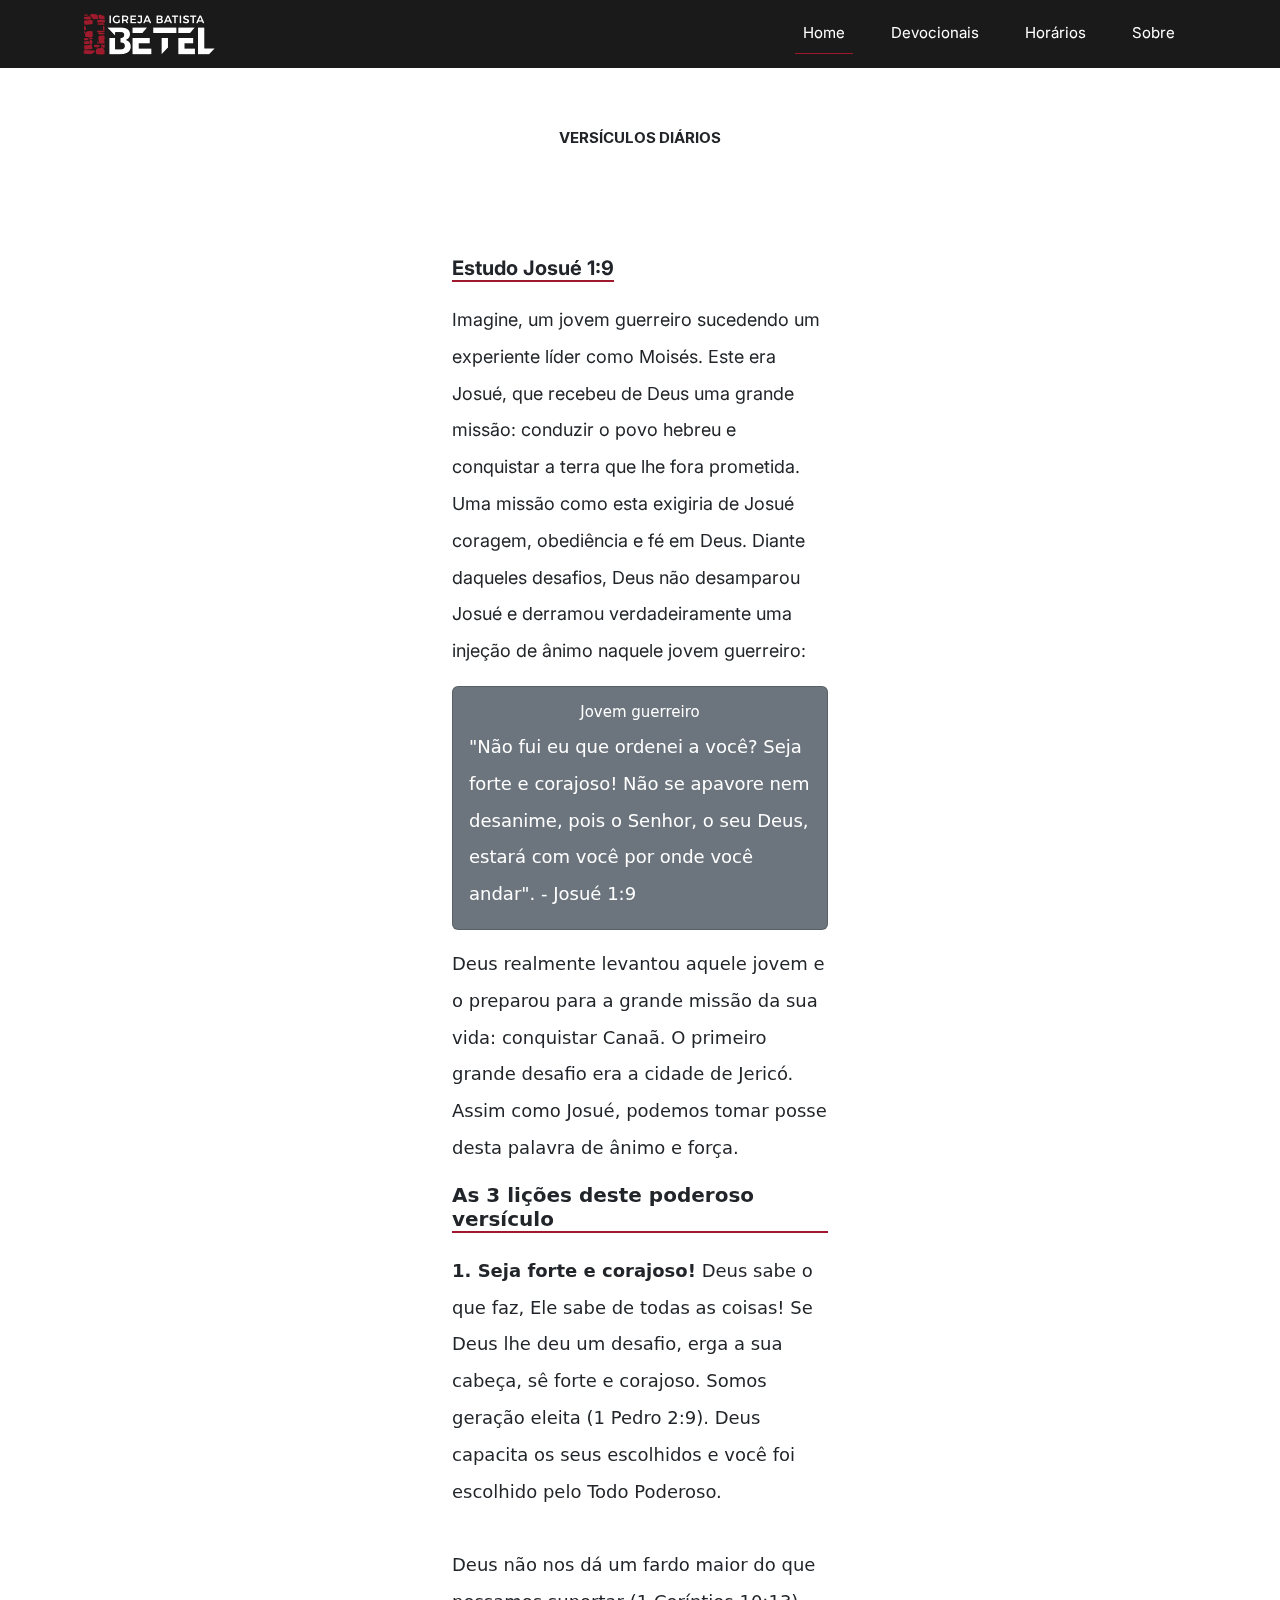
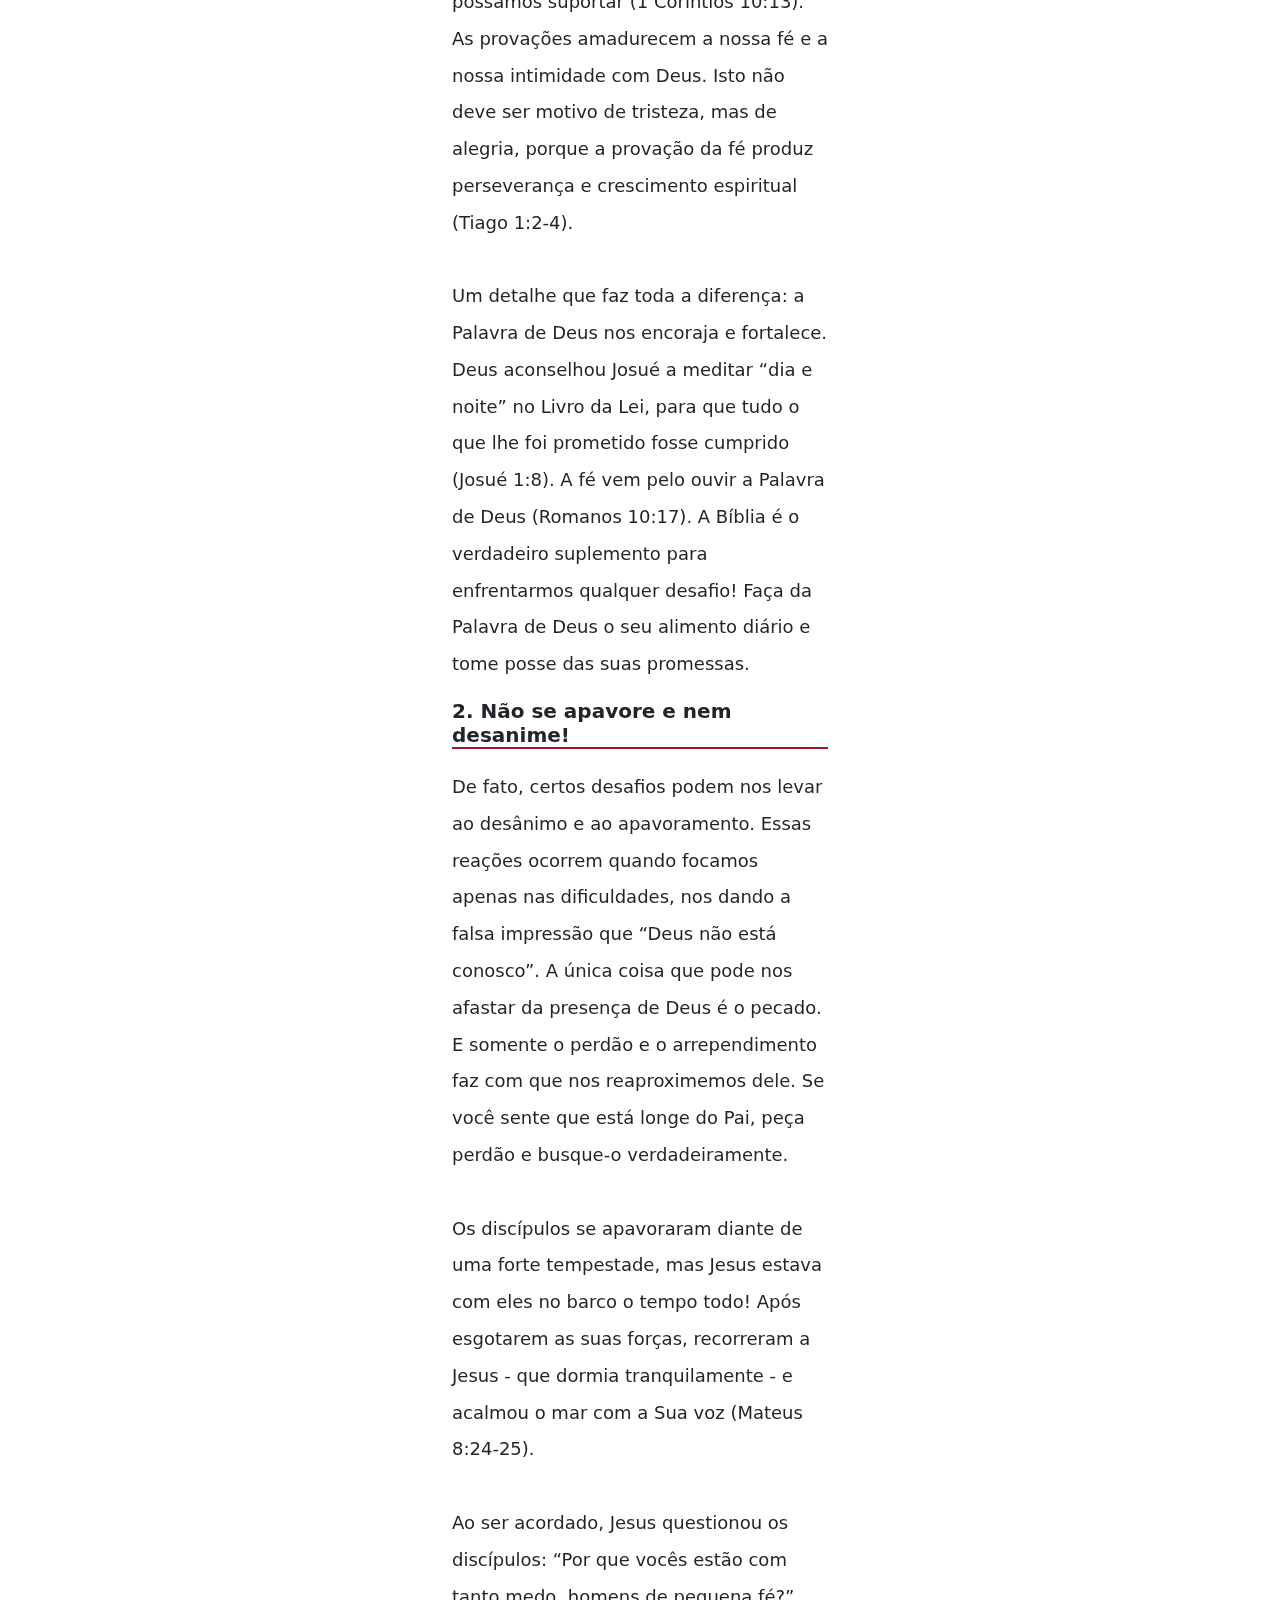
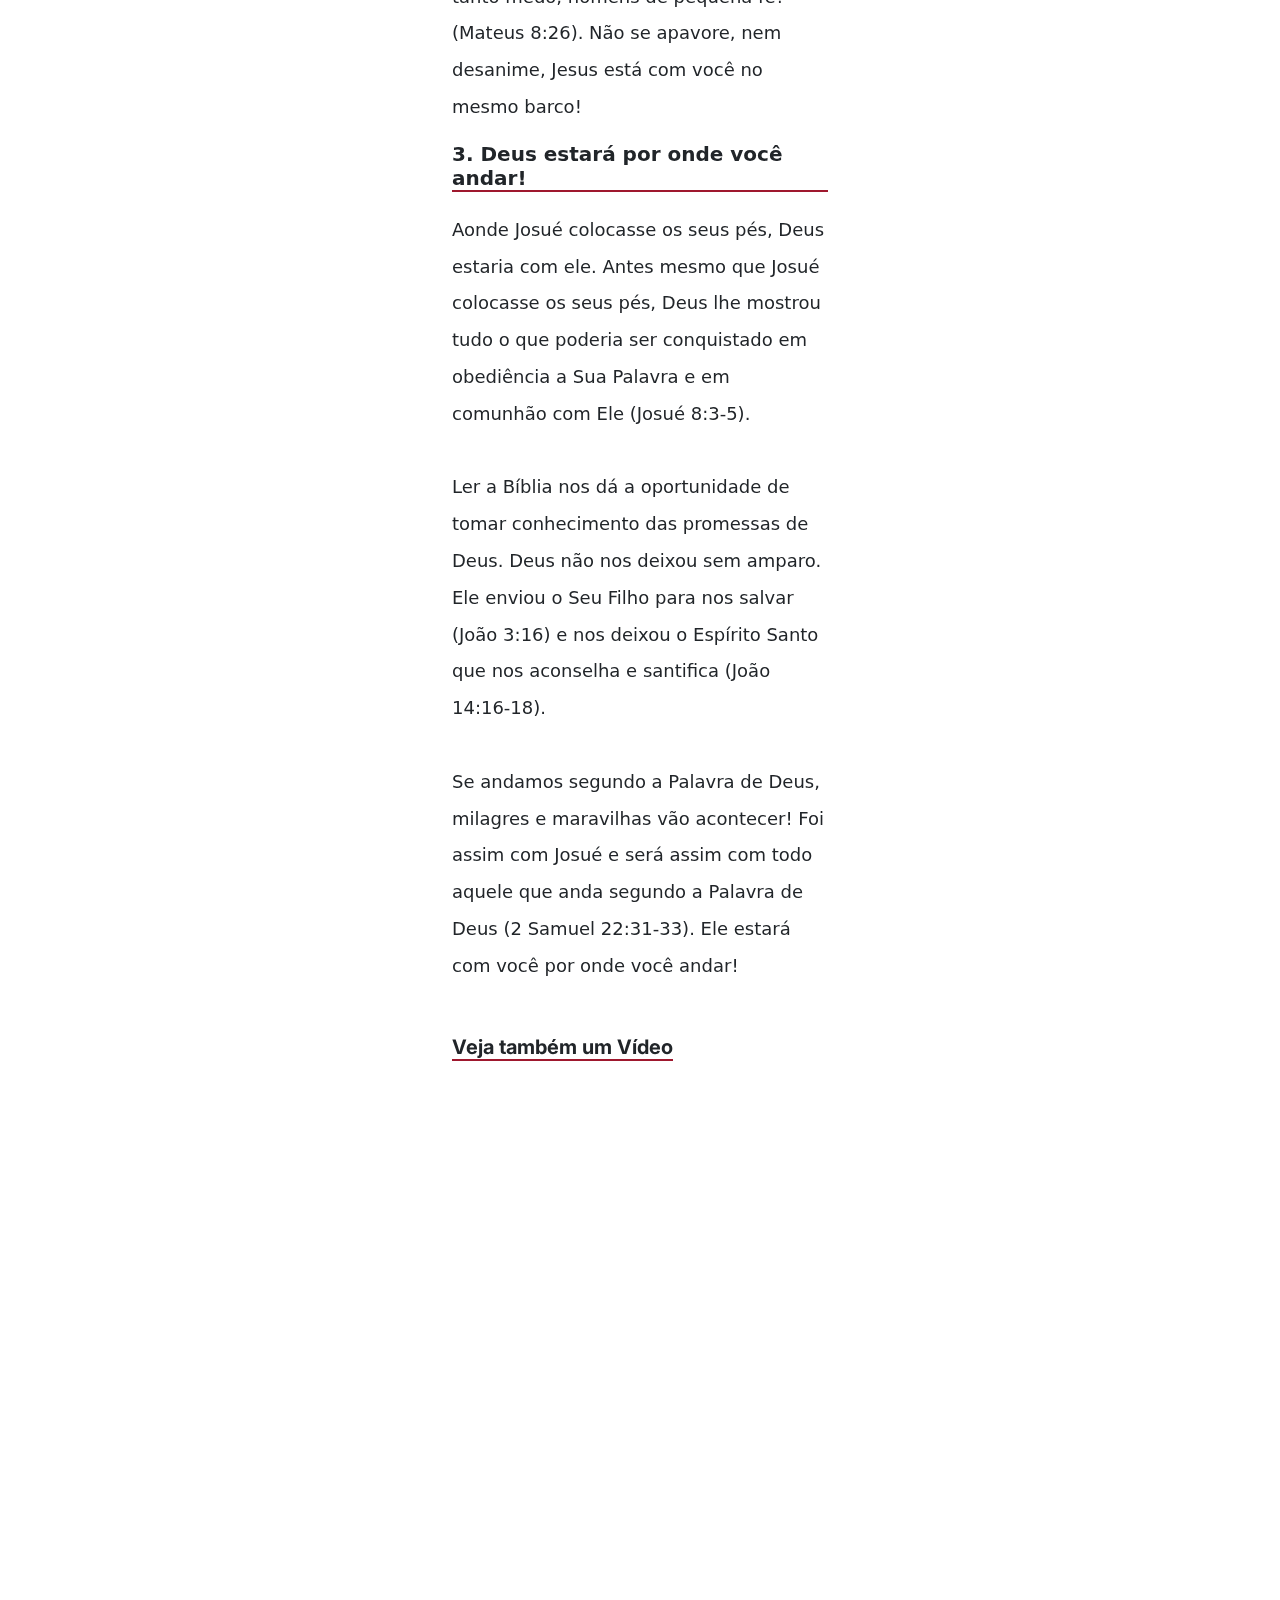
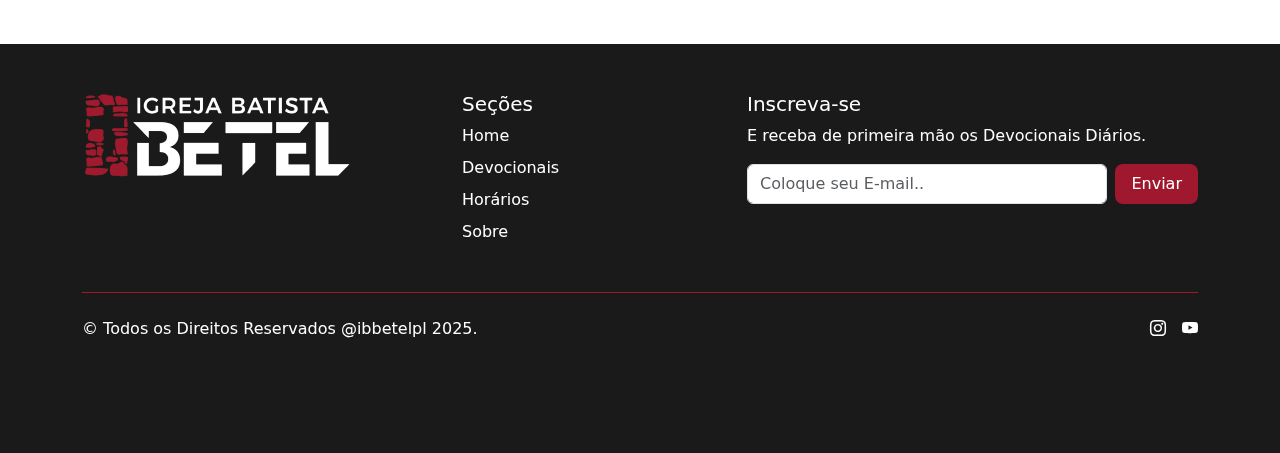
==== devocional.html @ 87336659 "primeiro commit" ====
<!DOCTYPE html>
<html lang="en">

<head>
  <meta charset="UTF-8">
  <meta name="viewport" content="width=device-width, initial-scale=1.0">
  <title>Igreja Batista Betel</title>

  <link rel="preconnect" href="https://fonts.googleapis.com">
  <link rel="preconnect" href="https://fonts.gstatic.com" crossorigin>
  <link href="https://fonts.googleapis.com/css2?family=Konkhmer+Sleokchher&family=Trocchi&display=swap"
    rel="stylesheet">
  <link rel="preconnect" href="https://fonts.googleapis.com">
  <link rel="stylesheet" href="https://cdn.jsdelivr.net/npm/bootstrap-icons@1.11.3/font/bootstrap-icons.min.css">
  <link rel="preconnect" href="https://fonts.gstatic.com" crossorigin>
  <link
    href="https://fonts.googleapis.com/css2?family=Inter:ital,opsz,wght@0,14..32,100..900;1,14..32,100..900&display=swap"
    rel="stylesheet">
  <link href="https://cdn.jsdelivr.net/npm/bootstrap@5.3.3/dist/css/bootstrap.min.css" rel="stylesheet"
    integrity="sha384-QWTKZyjpPEjISv5WaRU9OFeRpok6YctnYmDr5pNlyT2bRjXh0JMhjY6hW+ALEwIH" crossorigin="anonymous">
  <script src="https://cdn.jsdelivr.net/npm/bootstrap@5.3.3/dist/js/bootstrap.bundle.min.js"
    integrity="sha384-YvpcrYf0tY3lHB60NNkmXc5s9fDVZLESaAA55NDzOxhy9GkcIdslK1eN7N6jIeHz" crossorigin="anonymous"
    defer></script>
  <link rel="stylesheet" href="css/style.css">
</head>

<body>

  <nav class="navbar navbar-expand-lg bg-body-costum fixed-top">
    <div class="container">
      <a class="navbar-brand" href="index.html"><img src="images/logo.png" alt=""></a>
      <button class="navbar-toggler" type="button" data-bs-toggle="collapse" data-bs-target="#navbarSupportedContent"
        aria-controls="navbarSupportedContent" aria-expanded="false" aria-label="Toggle navigation">
        <span class="navbar-toggler-icon"></span>
      </button>
      <div class="collapse navbar-collapse" id="navbarSupportedContent">
        <ul class="navbar-nav ms-auto">

          <li class="nav-item">
            <a class="nav-link active" aria-current="page" href="index.html">Home</a>
          </li>

          <li class="nav-item">
            <a class="nav-link" href="#">Devocionais</a>
          </li>

          <li class="nav-item">
            <a class="nav-link" href="#">Horários</a>
          </li>

          <li class="nav-item">
            <a class="nav-link" href="#">Sobre</a>
          </li>

        </ul>

      </div>
    </div>
  </nav>

  <section class="estudoVersiculo">
    <div class="container">
      <div class="row">

        <h5 class="titulo">VERSÍCULOS DIÁRIOS</h5>

        <div class="agrup">

          <h6 class="paragrafo">Estudo Josué 1:9</h6>
          <p class="paragrafo">Imagine, um jovem guerreiro sucedendo um experiente líder como Moisés. Este era Josué,
            que recebeu de Deus uma grande missão: conduzir o povo hebreu e conquistar a terra que lhe fora prometida.

            Uma missão como esta exigiria de Josué coragem, obediência e fé em Deus. Diante daqueles desafios, Deus não
            desamparou Josué e derramou verdadeiramente uma injeção de ânimo naquele jovem guerreiro:</p>

            <div class="card text-bg-secondary mb-3" style="max-width: 24rem;">
            
              <div class="card-body">
                <h5 class="card-title">Jovem guerreiro</h5>
                <p class="card-text">"Não fui eu que ordenei a você? Seja forte e corajoso! Não se apavore nem desanime, pois o Senhor, o seu
                  Deus, estará com você por onde você andar".
                  - Josué 1:9</p>
              </div>
            </div>

            <p>Deus realmente levantou aquele jovem e o preparou para a grande missão da sua vida: conquistar Canaã. O
            primeiro grande desafio era a cidade de Jericó. Assim como Josué, podemos tomar posse desta palavra de ânimo
            e força.

            <h6>As 3 lições deste poderoso versículo</h6>
            <p><b>1. Seja forte e corajoso!</b>
            Deus sabe o que faz, Ele sabe de todas as coisas! Se Deus lhe deu um desafio, erga a sua cabeça, sê forte e
            corajoso. Somos geração eleita (1 Pedro 2:9). Deus capacita os seus escolhidos e você foi escolhido pelo
            Todo Poderoso.
            <br><br>
            Deus não nos dá um fardo maior do que possamos suportar (1 Coríntios 10:13). As provações amadurecem a nossa
            fé e a nossa intimidade com Deus. Isto não deve ser motivo de tristeza, mas de alegria, porque a provação da
            fé produz perseverança e crescimento espiritual (Tiago 1:2-4).
            <br><br>
            Um detalhe que faz toda a diferença: a Palavra de Deus nos encoraja e fortalece. Deus aconselhou Josué a
            meditar “dia e noite” no Livro da Lei, para que tudo o que lhe foi prometido fosse cumprido (Josué 1:8). A
            fé vem pelo ouvir a Palavra de Deus (Romanos 10:17).


            A Bíblia é o verdadeiro suplemento para enfrentarmos qualquer desafio! Faça da Palavra de Deus o seu
            alimento diário e tome posse das suas promessas.

            <h6>2. Não se apavore e nem desanime!</h6>
            <p>De fato, certos desafios podem nos levar ao desânimo e ao apavoramento. Essas reações ocorrem quando focamos
            apenas nas dificuldades, nos dando a falsa impressão que “Deus não está conosco”.

            A única coisa que pode nos afastar da presença de Deus é o pecado. E somente o perdão e o arrependimento faz
            com que nos reaproximemos dele. Se você sente que está longe do Pai, peça perdão e busque-o verdadeiramente.
<br><br>
            Os discípulos se apavoraram diante de uma forte tempestade, mas Jesus estava com eles no barco o tempo todo!
            Após esgotarem as suas forças, recorreram a Jesus - que dormia tranquilamente - e acalmou o mar com a Sua
            voz (Mateus 8:24-25).
            <br><br>
            Ao ser acordado, Jesus questionou os discípulos: “Por que vocês estão com tanto medo, homens de pequena fé?”
            (Mateus 8:26). Não se apavore, nem desanime, Jesus está com você no mesmo barco!

            <h6>3. Deus estará por onde você andar!</h6>
            <p>Aonde Josué colocasse os seus pés, Deus estaria com ele. Antes mesmo que Josué colocasse os seus pés, Deus
            lhe mostrou tudo o que poderia ser conquistado em obediência a Sua Palavra e em comunhão com Ele (Josué
            8:3-5).
            <br><br>
            Ler a Bíblia nos dá a oportunidade de tomar conhecimento das promessas de Deus. Deus não nos deixou sem
            amparo. Ele enviou o Seu Filho para nos salvar (João 3:16) e nos deixou o Espírito Santo que nos aconselha e
            santifica (João 14:16-18).
            <br><br>
            Se andamos segundo a Palavra de Deus, milagres e maravilhas vão acontecer! Foi assim com Josué e será assim
            com todo aquele que anda segundo a Palavra de Deus (2 Samuel 22:31-33). Ele estará com você por onde você
            andar!</p>

     
          

          <div class="agrup2">
            <h6 class="paragrafo">Veja também um Vídeo</h6>
            <iframe width="400" height="500" src="https://www.youtube.com/embed/OjB3aTBrgS8"
              title="Josué || Bible Project Português ||" frameborder="0"
              allow="accelerometer; autoplay; clipboard-write; encrypted-media; gyroscope; picture-in-picture; web-share"
              referrerpolicy="strict-origin-when-cross-origin" allowfullscreen></iframe>
          </div>
        </div>




      </div>
    </div>
  </section>



  <footer class="py-5">
    <div class="container text-white">
      <div class="row">


        <div class="col-md-4">
          <a href="index.html"><img src="images/logo2.png" alt=""></a>
        </div>

        <div class="col-6 col-md-2 mb-3">
          <h5>Seções</h5>
          <ul class="nav flex-column">
            <li class="nav-item mb-2"><a href="index.html" class="nav-link p-0">Home</a></li>
            <li class="nav-item mb-2"><a href="#" class="nav-link p-0 ">Devocionais</a></li>
            <li class="nav-item mb-2"><a href="#" class="nav-link p-0 ">Horários</a></li>
            <li class="nav-item mb-2"><a href="#" class="nav-link p-0 ">Sobre</a></li>
          </ul>
        </div>

        <div class="col-md-5 offset-md-1 mb-3">
          <form>
            <h5>Inscreva-se</h5>
            <p>E receba de primeira mão os Devocionais Diários.</p>
            <div class="d-flex flex-column flex-sm-row w-100 gap-2">
              <label for="newsletter1" class="visually-hidden">Email address</label>
              <input id="newsletter1" type="text" class="form-control" placeholder="Coloque seu E-mail..">
              <button class="btn btn-primary" type="button">Enviar</button>
            </div>
          </form>
        </div>
      </div>

      <div class="d-flex flex-column flex-sm-row justify-content-between py-4 my-4 border-top">
        <p>&copy; Todos os Direitos Reservados @ibbetelpl 2025.</p>
        <ul class="list-unstyled d-flex">

          <li class="ms-3"><a class="link-body-emphasis" href="https://www.instagram.com/ibbetelpl/"><i
                class="bi bi-instagram text-white"></i></a></li>
          <li class="ms-3"><a class="link-body-emphasis" href="#"><i class="bi bi-youtube text-white"></i></a></li>
        </ul>
      </div>
  </footer>
  </div>


</html>


</body>

</html>
---- css/style.css ----
* {
    padding: 0;
    margin: 0;
    box-sizing: border-box;
}

html,
body {
    height: 100%;
    background-color: var(--cor-white);

}

:root {
    --cor-principal: #9F182E;
    --cor-secundaria: #1a1a1a;
    --cor-white: #ffff;
}


/* ----> Sessão Alinhamentos*/
.fixCenter {
    position: absolute;
    top: 50%;
    left: 50%;
    transform: translate(-50%, -50%);
}

/* ----> fimm ALinhamentos*/

/* ----> Sessão Textos*/
.titulo {
    font-family: Konkhmer Sleokchher;
}

.paragrafo {
    font-family: Inter;
    font-size: 15px;
}

/* ----> Fimm Textos */


/* ----> Sessão botões*/
.btn {
    background-color: var(--cor-principal);
    border: 0;
    padding: 8px 16px;
    border-radius: 8px;
}


.btn:hover {
    background-color: #58121e;
}

.btn a {
    color: white;
    text-decoration: none;
}

/* ----> fimm botões*/


/* ----> Sessão Navbar*/
.bg-body-costum {
    background-color: var(--cor-secundaria) !important;
}

nav .nav-item a {
    color: white !important;
    font-family: Inter;
    font-size: 15px;
}

nav .nav-link {
    margin: 0 15px;
}

nav .navbar-brand img,
footer img {
    mix-blend-mode: lighten;
}

nav .nav-link.active,
nav .nav-link:hover {
    border-bottom: 1px solid #9F182E;
}

nav .navbar-toggler {
    color: var(--cor-principal) !important;
    border: 2px solid #ffff;
}

nav .navbar-toggler-icon {
    background-image: url('../images/hamburger.svg');
}

/* ----> Fimm Navbar*/


/* ----> Barra de noticias*/
.noticeBox {
    background-color: rgba(159, 24, 46, 0.85);
    width: 100%;
    height: 30px;
    text-align: center;
    margin-top: 68px;
}

.noticeBox p {
    line-height: 30px;
}

/* ----> fimm Barra de noticias*/


/* ----> Sessão Versiculo Diario*/
section.versiculoDiario {
    width: 100%;
    height: 500px;
    position: relative;
    background-color: var(--cor-white);
}

.carousel.slide.mobileSlide {
    display: none;
}

.versoPosition {
    padding: 62px 0px;
}

.padding180 {
    margin: auto;
    padding-left: 175px;
}

.padding180 p {
    max-width: 400px;
}

.versiculoDiario button {
    margin-top: 10px;
}

/* ----> fimm VersiculoDiario*/

.estudoVersiculo {
    width: 100%;
    height: auto;
    margin-top: 130px;
}

.estudoVersiculo p {
    font-size: 18px;
}

.estudoVersiculo h5 {
    text-align: center;
    font-size: 15px;
}

.agrup {
    padding-top: 100px;
    margin: auto;
    text-align: initial;
    max-width: 400px;
    line-height: 230%;
}

.agrup h6 {
    font-size: 20px;
    font-weight: bold;
    border-bottom: 2px solid #9F182E;
    width: fit-content;
    margin-bottom: 20px;
}


.agrup2 {
    margin: 50px 0px;
}


/* ----> Sessão Culto*/
.horarioCulto {
    background-color: var(--cor-secundaria);
    width: 100%;
    height: 300px;
    position: relative;
}

.domingo p:nth-child(3) {
    margin-top: -15px;
}

.horarioCulto button,
.horario button {
    margin-top: -5px;
}

.image1 {
    background-image: url('../images/banner1.png');
    background-size: cover;
    height: 379px;
    background-repeat: no-repeat;
}

/* ----> Fimm Culto*/


/* ----> Sessão CultoDeJovens*/
.horarioCultoJovens {
    background-color: var(--cor-secundaria);
    width: 100%;
    height: 300px;
    display: flex;
}

.horario {
    margin: auto;
    text-align: center;
    width: 50%;
}

.horario p {
    margin-top: -10px;
}

.image2 {
    width: 50%;
    background-image: url('../images/banner2.png');
    background-position: center;
    background-size: cover;
    height: 300px;
    background-repeat: no-repeat;
}

/* ----> Fimm CultoDeJovens*/


/* ----> Sessão Sobre*/
.about {
    background-color: var(--cor-white);
    padding: 100px 40px;
    width: 100%;
}

.about h3 {
    margin-bottom: 40px;
}

.about .col-md-4 {
    padding: 0 40px;
}


/* ----> Fimm Sessão Sobre*/
.visitBox {
    display: flex;
    justify-content: center;
    width: 100%;
    height: 50px;
    background-color: var(--cor-secundaria);
}

.visitFlex {
    justify-content: center;
    display: flex;
    align-items: center;
    gap: 8px;
    /* Ajuste o espaçamento entre o texto e o botão */
}

.buttonMy {
    background-color: var(--cor-principal);
    color: white;
    padding: 1px 10px;
    border: 0;
    border-radius: 4px;
}

section.image3 {
    background-image: url('../images/banner3.png');
    background-size: cover;
    height: 250px;
    background-repeat: no-repeat;
    background-position: center;
}

footer {
    background-color: #1a1a1a !important;
}

footer a {
    color: white !important;
}

footer button {
    margin-top: 0;
}

footer .border-top {
    border-top: 1px solid #9F182E !important;
}

footer img {
    width: 100%;
    max-width: 270px;
}



@media screen and (max-width: 1000px) {
    .carousel.slide.mobileSlide {
        display: block;
    }

    .carousel.slide.desktopSlide {
        display: none;
    }

    .padding180 {
        padding-left: 0px;
    }

    .versiculoDiario {
        margin-bottom: 250px;
    }

    .versiculoDiario .col-md-6 {
        width: 100%;
        padding-bottom: 40px;
        text-align: center;
        display: inline-block;
    }

    .versiculoDiario .paragrafo {
        display: inline-block;
    }

    .image1,
    .image3 {
        background-position: top;
    }

}

@media screen and (max-width: 991px) {
    nav .navbar-nav {
        padding-top: 40px;
    }
}

@media screen and (max-width: 767px) {

    .noticeBox p {
        font-size: 14px;
    }

    .about .col-md-4 {
        padding: 10px 100px;
    }

    .about i {
        font-size: 50px;
    }

    footer img {
        width: 100%;
        max-width: 220px;
        margin-bottom: 2rem;
    }

}
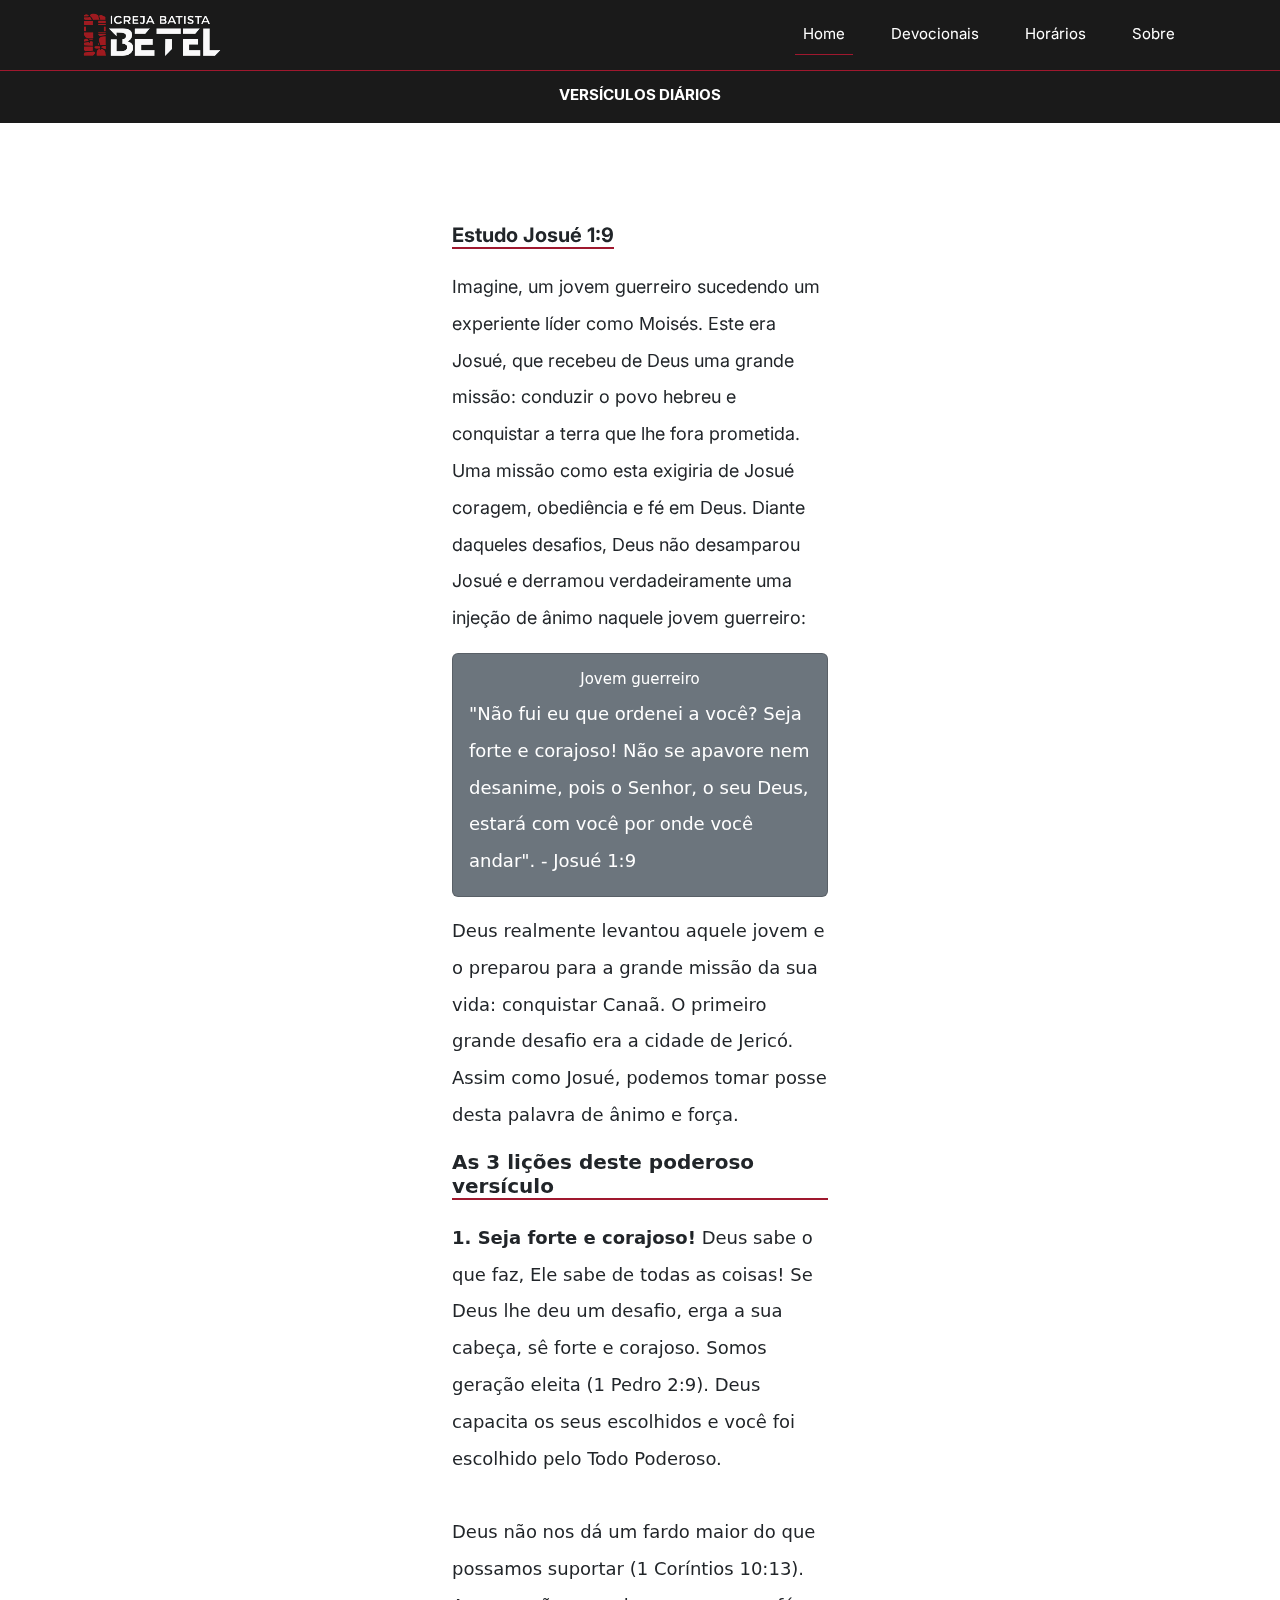
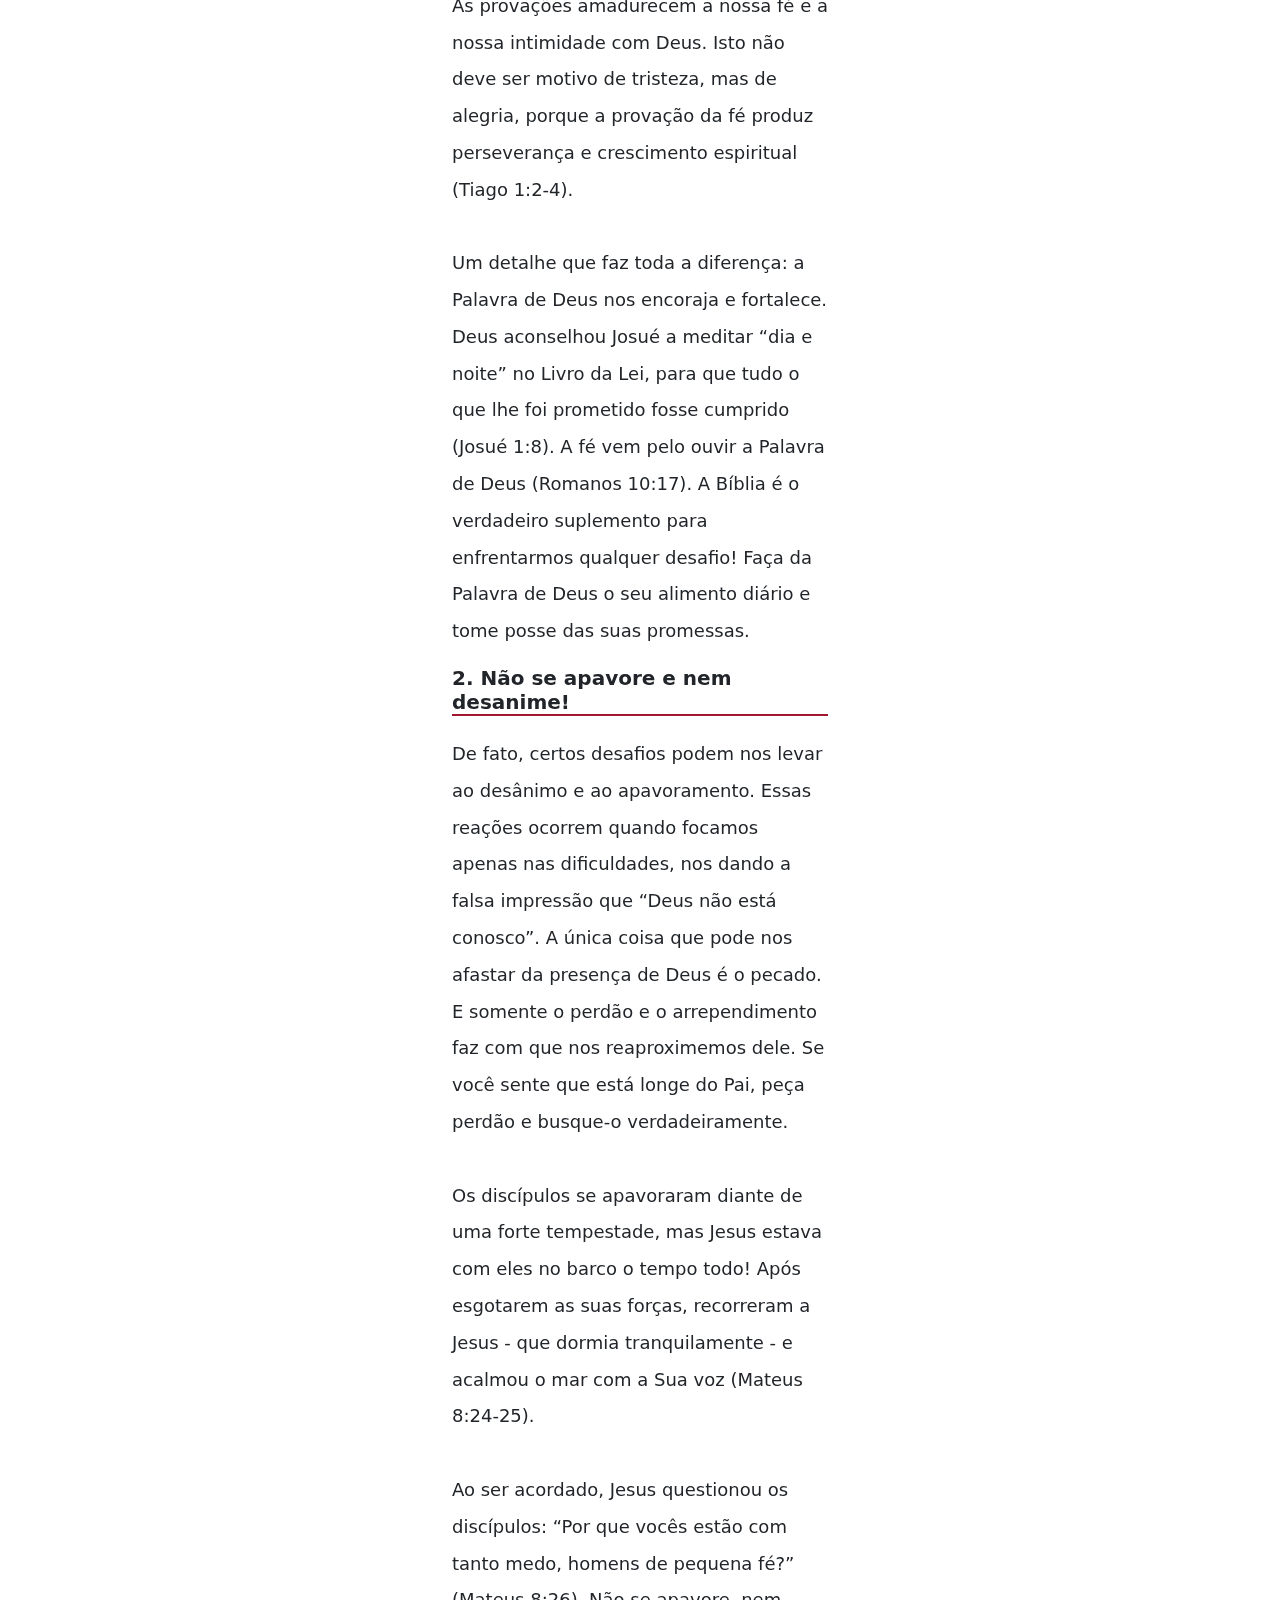
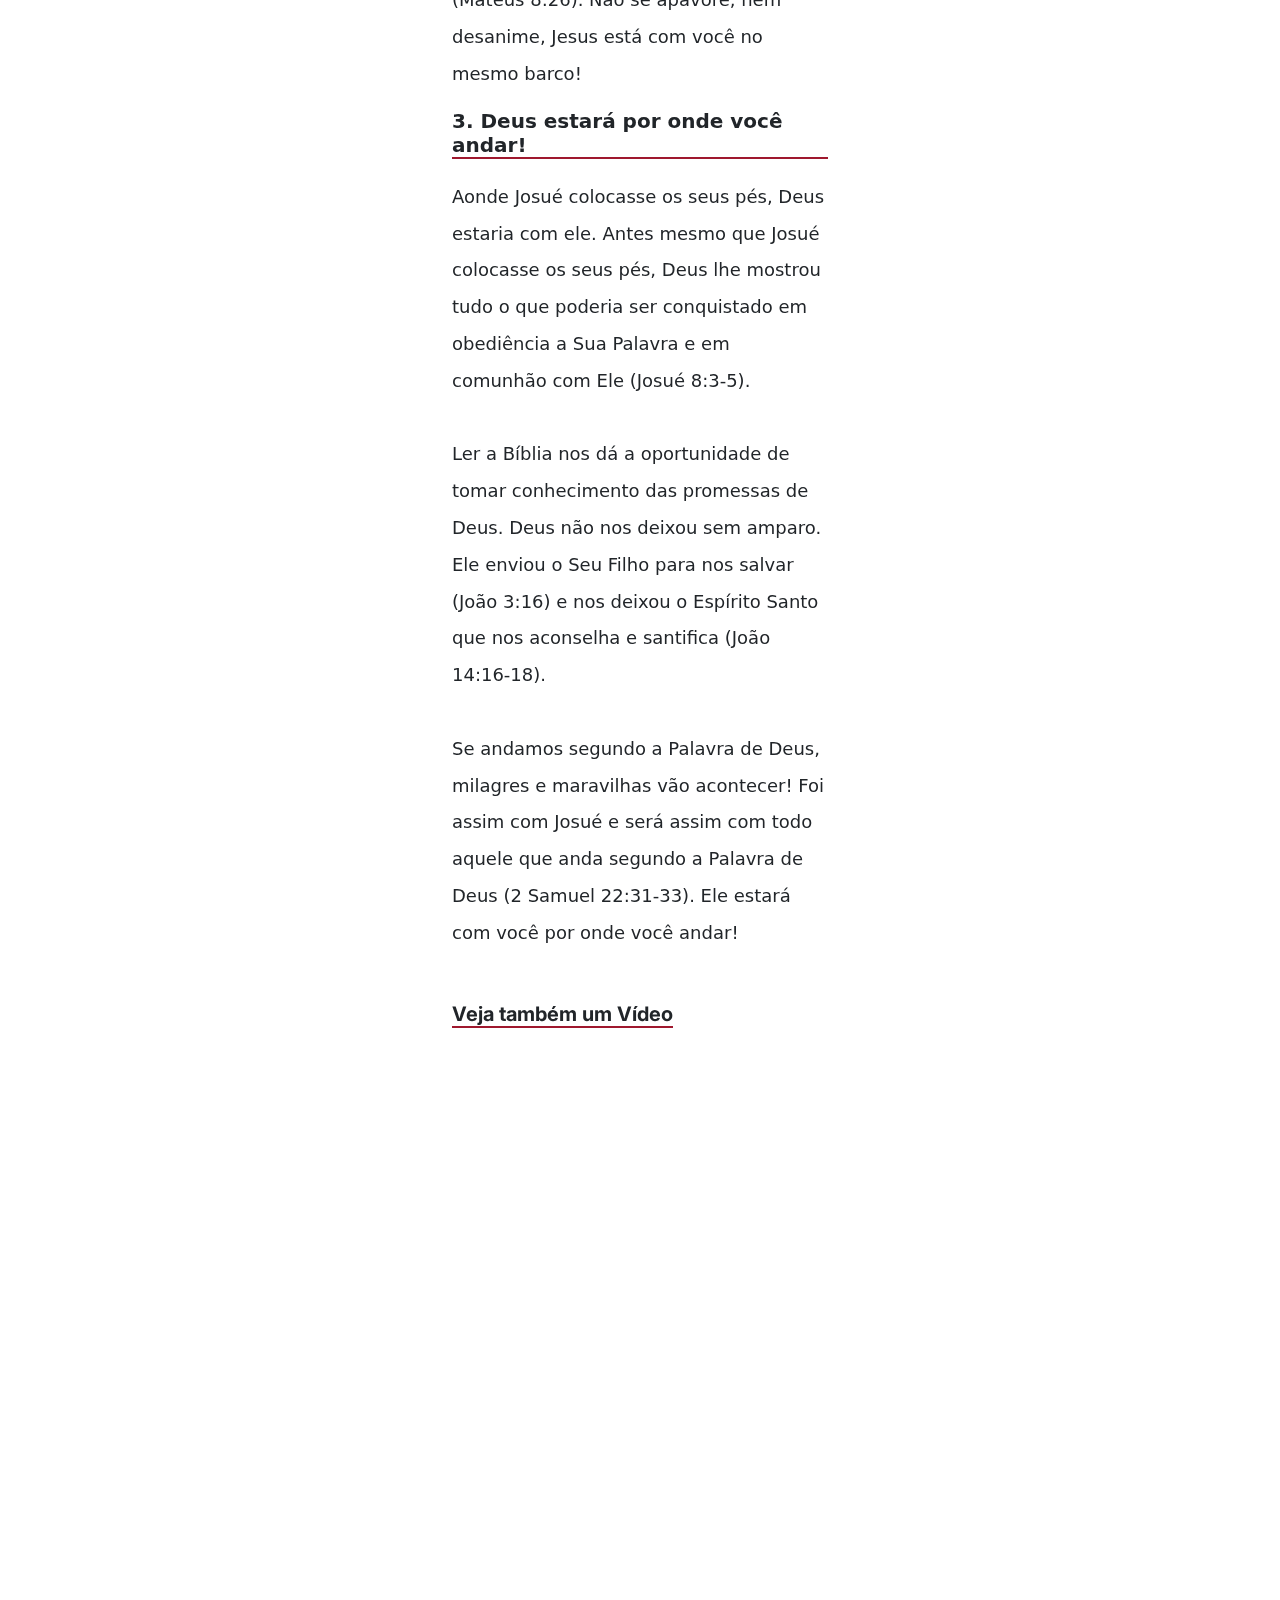
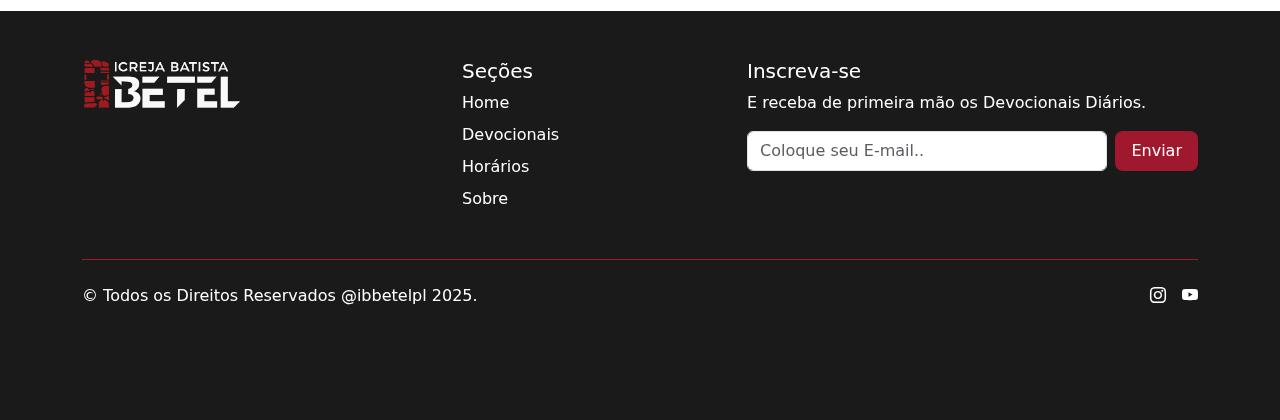
==== commit 755c867b: "Espaçamentos e tipografias" ====
--- a/devocional.html
+++ b/devocional.html
@@ -58,11 +58,14 @@
     </div>
   </nav>
 
+  <div class="organizer">
+    <h5 class="titulo">VERSÍCULOS DIÁRIOS</h5>
+</div>
+
   <section class="estudoVersiculo">
+
     <div class="container">
       <div class="row">
-
-        <h5 class="titulo">VERSÍCULOS DIÁRIOS</h5>
 
         <div class="agrup">
 
@@ -137,7 +140,7 @@
 
           <div class="agrup2">
             <h6 class="paragrafo">Veja também um Vídeo</h6>
-            <iframe width="400" height="500" src="https://www.youtube.com/embed/OjB3aTBrgS8"
+            <iframe width="100%" height="500" src="https://www.youtube.com/embed/OjB3aTBrgS8"
               title="Josué || Bible Project Português ||" frameborder="0"
               allow="accelerometer; autoplay; clipboard-write; encrypted-media; gyroscope; picture-in-picture; web-share"
               referrerpolicy="strict-origin-when-cross-origin" allowfullscreen></iframe>
@@ -159,7 +162,7 @@
 
 
         <div class="col-md-4">
-          <a href="index.html"><img src="images/logo2.png" alt=""></a>
+          <a href="index.html"><img src="images/logo.png" alt=""></a>
         </div>
 
         <div class="col-6 col-md-2 mb-3">
--- a/css/style.css
+++ b/css/style.css
@@ -77,8 +77,9 @@
     margin: 0 15px;
 }
 
-nav .navbar-brand img,
-footer img {
+nav .navbar-brand img {
+    width: 140px;
+    height: 100%;
     mix-blend-mode: lighten;
 }
 
@@ -105,7 +106,7 @@
     width: 100%;
     height: 30px;
     text-align: center;
-    margin-top: 68px;
+    margin-top: 70px;
 }
 
 .noticeBox p {
@@ -127,6 +128,10 @@
     display: none;
 }
 
+.carousel.slide.mobileSlide2{
+    display: none;
+}
+
 .versoPosition {
     padding: 62px 0px;
 }
@@ -148,8 +153,9 @@
 
 .estudoVersiculo {
     width: 100%;
+    padding: 0 5%;
     height: auto;
-    margin-top: 130px;
+    margin-top: 100px;
 }
 
 .estudoVersiculo p {
@@ -161,8 +167,22 @@
     font-size: 15px;
 }
 
+.organizer{
+    background-color: var(--cor-secundaria);
+    width: 100%;
+    padding: 10px 2%;
+    margin-top: 70px;
+    text-align: center;
+    border-top: 1px solid #9F182E;
+}
+
+.organizer .titulo{
+    margin-top: 6px;
+    color: var(--cor-white);
+    font-size: 15px;
+}
+
 .agrup {
-    padding-top: 100px;
     margin: auto;
     text-align: initial;
     max-width: 400px;
@@ -222,6 +242,7 @@
     margin: auto;
     text-align: center;
     width: 50%;
+    padding: 3%;
 }
 
 .horario p {
@@ -305,11 +326,10 @@
     border-top: 1px solid #9F182E !important;
 }
 
-footer img {
-    width: 100%;
-    max-width: 270px;
-}
-
+footer .col-md-4 img {
+    width: 160px;
+    mix-blend-mode: lighten;
+}
 
 
 @media screen and (max-width: 1000px) {
@@ -321,9 +341,15 @@
         display: none;
     }
 
+    .carousel.slide.mobileSlide2{
+        display: none;
+    }
+
     .padding180 {
         padding-left: 0px;
     }
+
+    
 
     .versiculoDiario {
         margin-bottom: 250px;
@@ -340,6 +366,10 @@
         display: inline-block;
     }
 
+    .about {
+        padding: 40px 0;
+    }
+
     .image1,
     .image3 {
         background-position: top;
@@ -355,16 +385,56 @@
 
 @media screen and (max-width: 767px) {
 
+    nav .navbar-brand img {
+        width: 100px;
+    }
+
+    .organizer{
+        margin-top: 60px;
+    }
+    
+    .organizer .titulo{
+        font-size: 14px;
+    }
+
+    .carousel.slide.mobileSlide{
+        display: none;
+    }
+
+    .carousel.slide.mobileSlide2{
+        display: block;
+    }
+
+    .noticeBox{
+        margin-top: 60px;
+    }
+
     .noticeBox p {
         font-size: 14px;
     }
 
+    .versiculoDiario img{
+        width: 80%;
+    }
+
+    .versiculoDiario .padding180{
+        max-width: 300px;
+    }
+
     .about .col-md-4 {
         padding: 10px 100px;
     }
 
     .about i {
-        font-size: 50px;
+        font-size: 65px;
+    }
+
+    .visitBox{
+        padding: 0 2%;
+    }
+
+    .visitBox .visitFlex span, .visitBox .visitFlex button{
+        font-size: 13px;
     }
 
     footer img {
